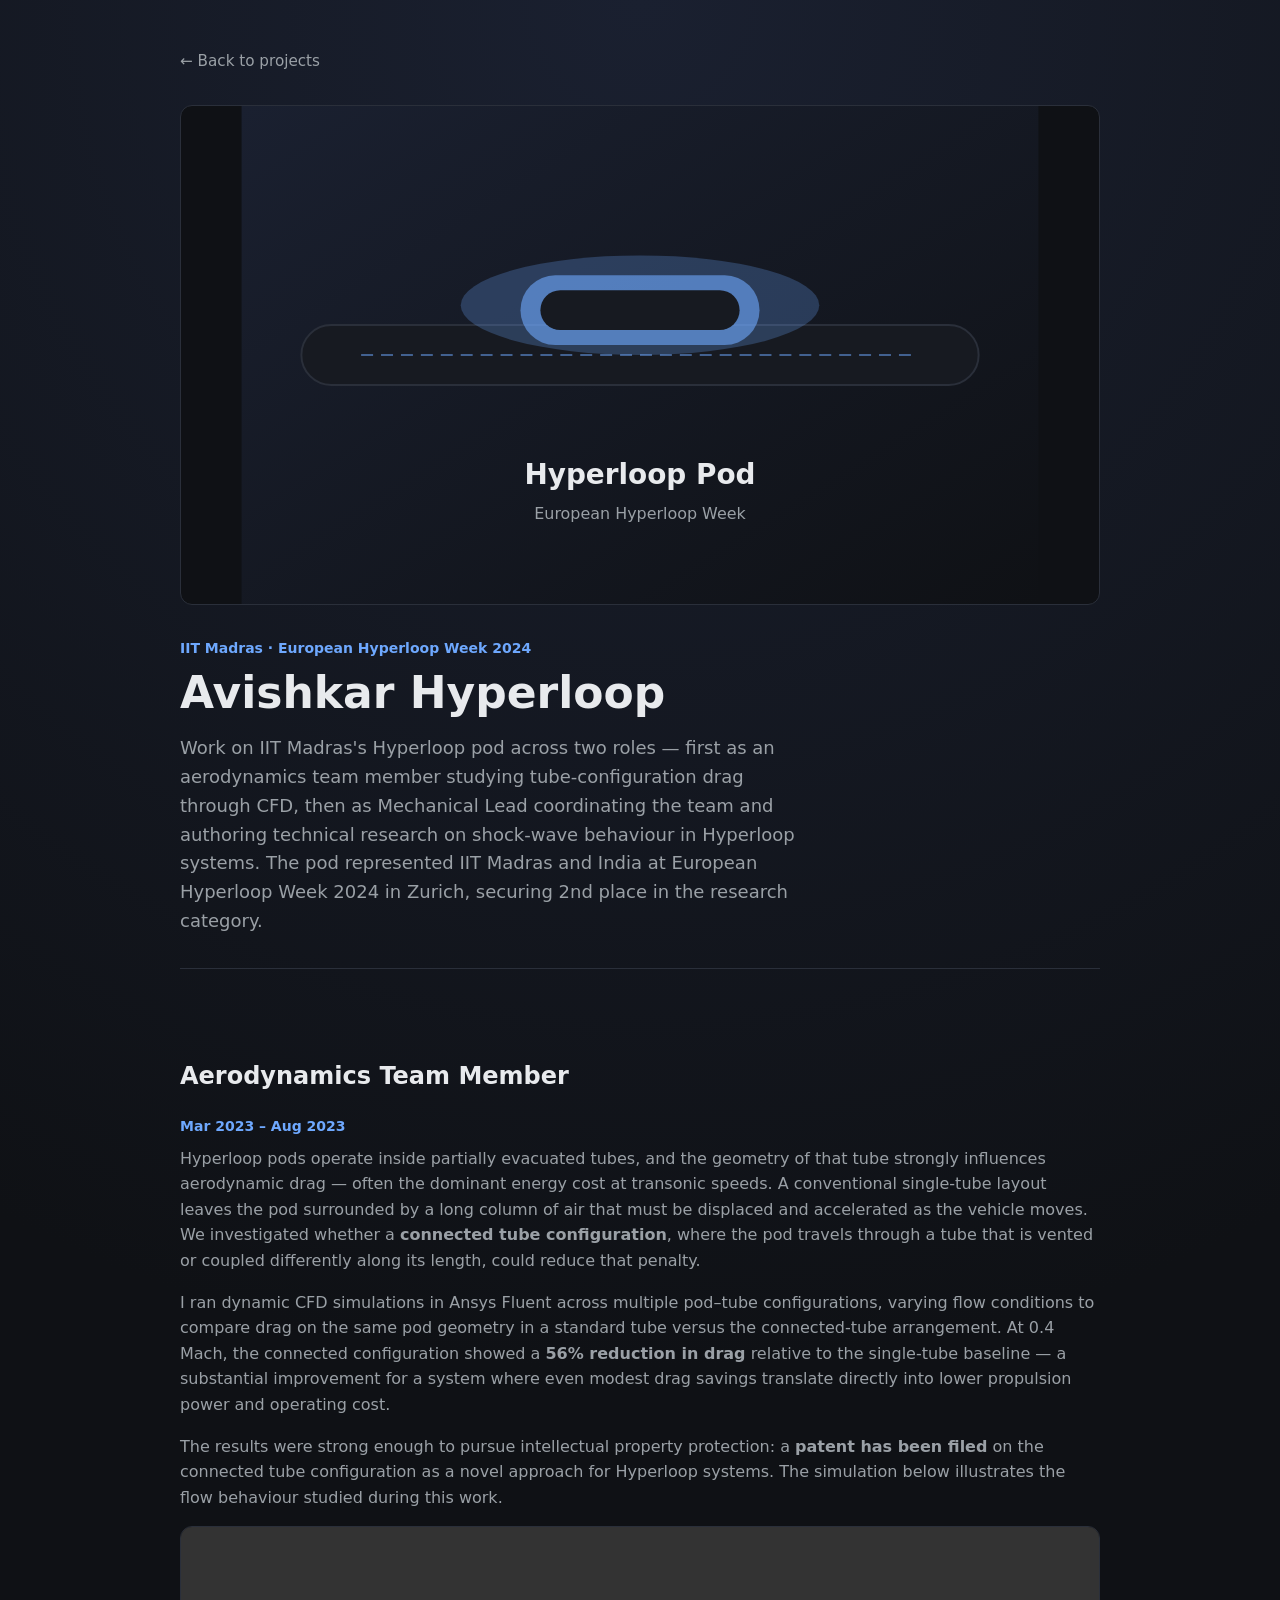
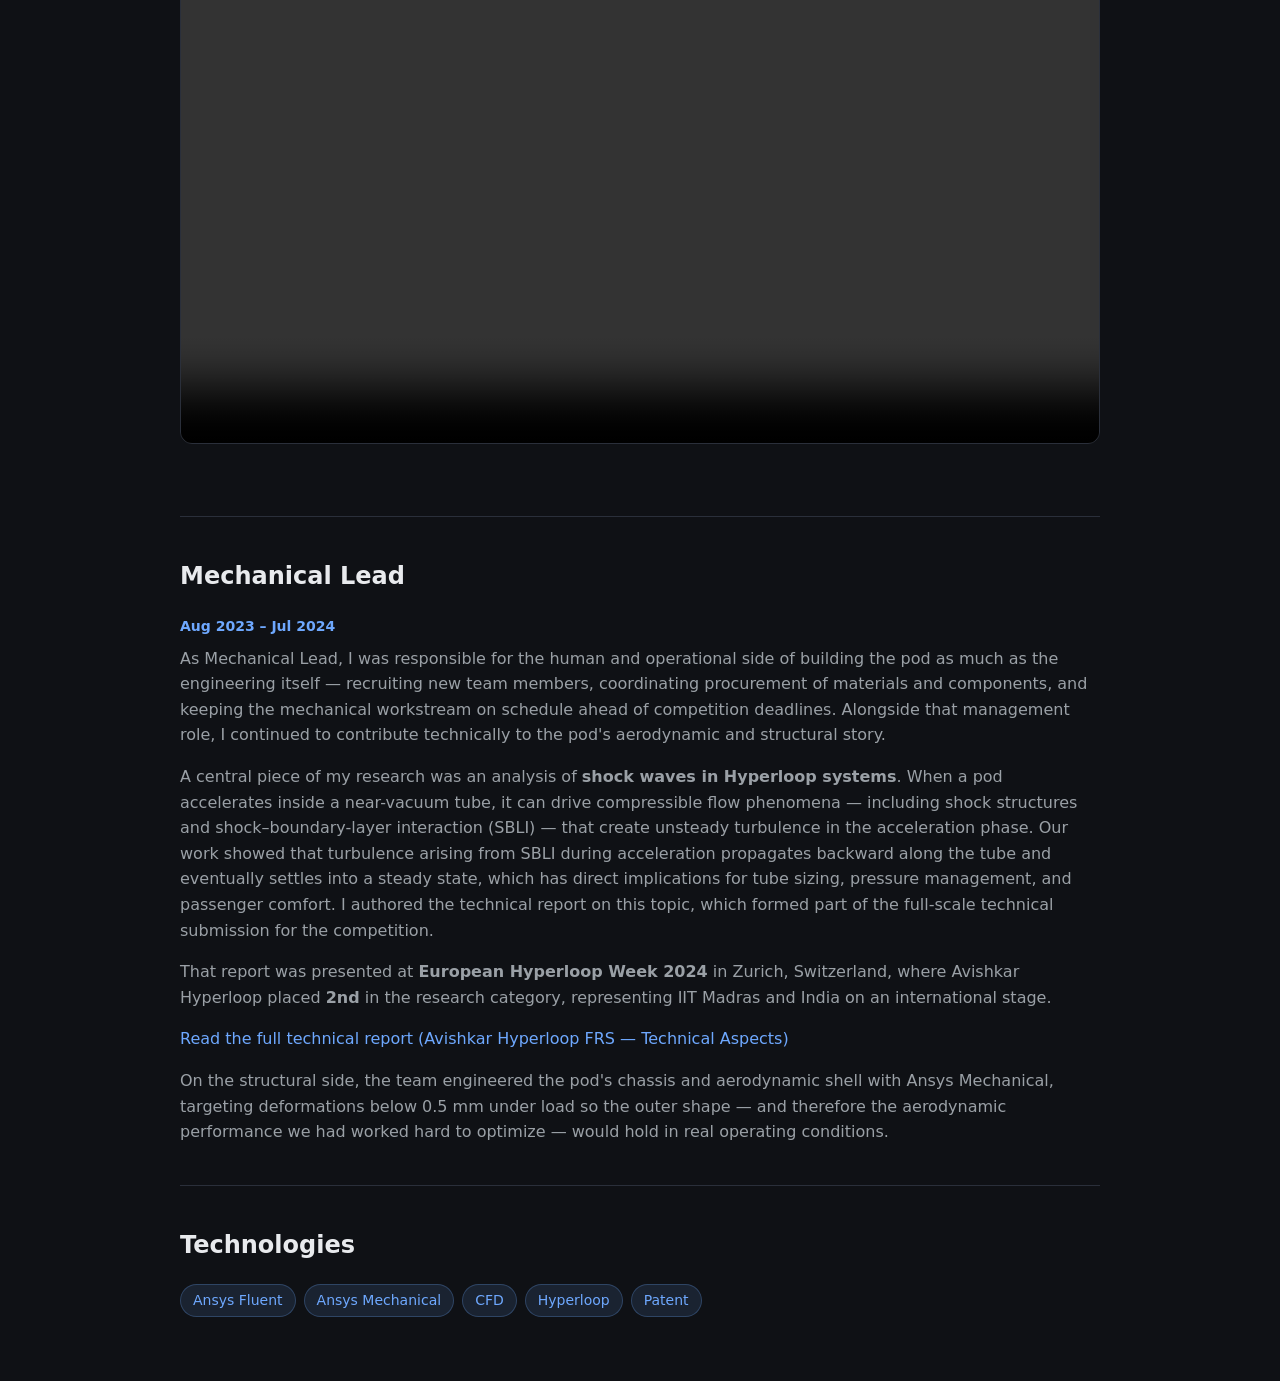
==== projects/avishkar-hyperloop.html @ 78e14c98 "main page done" ====
<!DOCTYPE html>
<html lang="en">
  <head>
    <meta charset="UTF-8" />
    <meta name="viewport" content="width=device-width, initial-scale=1.0" />
    <meta
      name="description"
      content="Avishkar Hyperloop — CFD drag analysis, connected tube patent, and mechanical leadership at European Hyperloop Week 2024."
    />
    <title>Avishkar Hyperloop | Harish</title>
    <link rel="stylesheet" href="../css/style.css" />
  </head>
  <body>
    <main class="project-page project-page--article">
      <a class="back-link" href="../index.html#projects">&larr; Back to projects</a>

      <img
        class="project-hero-image"
        src="../assets/projects/hyperloop.svg"
        alt="Avishkar Hyperloop project"
        width="800"
        height="500"
      />

      <header class="project-page__header">
        <p class="project-card__meta">IIT Madras · European Hyperloop Week 2024</p>
        <h1>Avishkar Hyperloop</h1>
        <p class="project-page__intro">
          Work on IIT Madras's Hyperloop pod across two roles — first as an
          aerodynamics team member studying tube-configuration drag through CFD,
          then as Mechanical Lead coordinating the team and authoring technical
          research on shock-wave behaviour in Hyperloop systems. The pod
          represented IIT Madras and India at European Hyperloop Week 2024 in
          Zurich, securing 2nd place in the research category.
        </p>
      </header>

      <section class="project-page__section">
        <h2>Aerodynamics Team Member</h2>
        <p class="project-card__meta">Mar 2023 – Aug 2023</p>

        <p class="project-page__text">
          Hyperloop pods operate inside partially evacuated tubes, and the
          geometry of that tube strongly influences aerodynamic drag — often the
          dominant energy cost at transonic speeds. A conventional single-tube
          layout leaves the pod surrounded by a long column of air that must be
          displaced and accelerated as the vehicle moves. We investigated
          whether a <strong>connected tube configuration</strong>, where the
          pod travels through a tube that is vented or coupled differently along
          its length, could reduce that penalty.
        </p>
        <p class="project-page__text">
          I ran dynamic CFD simulations in Ansys Fluent across multiple
          pod–tube configurations, varying flow conditions to compare drag on
          the same pod geometry in a standard tube versus the connected-tube
          arrangement. At 0.4 Mach, the connected configuration showed a
          <strong>56% reduction in drag</strong> relative to the single-tube
          baseline — a substantial improvement for a system where even modest
          drag savings translate directly into lower propulsion power and
          operating cost.
        </p>
        <p class="project-page__text">
          The results were strong enough to pursue intellectual property
          protection: a <strong>patent has been filed</strong> on the connected
          tube configuration as a novel approach for Hyperloop systems. The
          simulation below illustrates the flow behaviour studied during this
          work.
        </p>

        <video
          class="project-hero-video"
          controls
          playsinline
          preload="metadata"
        >
          <source
            src="../assets/projects/1000144583.mp4"
            type="video/mp4"
          />
          Your browser does not support the video tag.
        </video>
      </section>

      <section class="project-page__section">
        <h2>Mechanical Lead</h2>
        <p class="project-card__meta">Aug 2023 – Jul 2024</p>

        <p class="project-page__text">
          As Mechanical Lead, I was responsible for the human and operational
          side of building the pod as much as the engineering itself — recruiting
          new team members, coordinating procurement of materials and
          components, and keeping the mechanical workstream on schedule ahead of
          competition deadlines. Alongside that management role, I continued to
          contribute technically to the pod's aerodynamic and structural story.
        </p>
        <p class="project-page__text">
          A central piece of my research was an analysis of
          <strong>shock waves in Hyperloop systems</strong>. When a pod
          accelerates inside a near-vacuum tube, it can drive compressible flow
          phenomena — including shock structures and shock–boundary-layer
          interaction (SBLI) — that create unsteady turbulence in the
          acceleration phase. Our work showed that turbulence arising from SBLI
          during acceleration propagates backward along the tube and eventually
          settles into a steady state, which has direct implications for tube
          sizing, pressure management, and passenger comfort. I authored the
          technical report on this topic, which formed part of the full-scale
          technical submission for the competition.
        </p>
        <p class="project-page__text">
          That report was presented at
          <strong>European Hyperloop Week 2024</strong> in Zurich, Switzerland,
          where Avishkar Hyperloop placed <strong>2nd</strong> in the research
          category, representing IIT Madras and India on an international stage.
        </p>
        <p class="project-page__text">
          <a
            href="https://drive.google.com/file/d/1-24kYN9Q1KpxqbzOXlkt7Xycq7Ue_CcZ/view?usp=sharing"
            target="_blank"
            rel="noreferrer"
            >Read the full technical report (Avishkar Hyperloop FRS — Technical Aspects)</a
          >
        </p>
        <p class="project-page__text">
          On the structural side, the team engineered the pod's chassis and
          aerodynamic shell with Ansys Mechanical, targeting deformations below
          0.5 mm under load so the outer shape — and therefore the aerodynamic
          performance we had worked hard to optimize — would hold in real
          operating conditions.
        </p>
      </section>

      <section class="project-page__section">
        <h2>Technologies</h2>
        <ul class="tag-list tag-list--large">
          <li>Ansys Fluent</li>
          <li>Ansys Mechanical</li>
          <li>CFD</li>
          <li>Hyperloop</li>
          <li>Patent</li>
        </ul>
      </section>
    </main>
  </body>
</html>
---- css/style.css ----
:root {
  --bg: #0f1115;
  --surface: #171a21;
  --text: #e8eaed;
  --muted: #9aa0a6;
  --accent: #6ea8fe;
  --accent-hover: #8bb9ff;
  --border: #2a2f3a;
  --max-width: 960px;
  --radius: 12px;
  --shadow: 0 12px 40px rgba(0, 0, 0, 0.25);
}

*,
*::before,
*::after {
  box-sizing: border-box;
}

html {
  scroll-behavior: smooth;
}

body {
  margin: 0;
  font-family: system-ui, -apple-system, BlinkMacSystemFont, "Segoe UI", sans-serif;
  line-height: 1.6;
  color: var(--text);
  background: radial-gradient(circle at top, #1a2030 0%, var(--bg) 45%);
  min-height: 100vh;
}

a {
  color: var(--accent);
  text-decoration: none;
}

a:hover {
  color: var(--accent-hover);
}

img {
  max-width: 100%;
  display: block;
}

.site-header {
  position: sticky;
  top: 0;
  z-index: 10;
  backdrop-filter: blur(10px);
  background: rgba(15, 17, 21, 0.85);
  border-bottom: 1px solid var(--border);
}

.nav {
  max-width: var(--max-width);
  margin: 0 auto;
  padding: 1rem 1.25rem;
  display: flex;
  align-items: center;
  justify-content: space-between;
  gap: 1rem;
}

.nav__brand {
  font-weight: 700;
  color: var(--text);
}

.nav__menu {
  display: flex;
  gap: 1.25rem;
  list-style: none;
  margin: 0;
  padding: 0;
}

.nav__menu a {
  color: var(--muted);
}

.nav__menu a:hover {
  color: var(--text);
}

.nav__toggle {
  display: none;
  background: var(--surface);
  color: var(--text);
  border: 1px solid var(--border);
  border-radius: 8px;
  padding: 0.5rem 0.75rem;
  cursor: pointer;
}

main {
  max-width: var(--max-width);
  margin: 0 auto;
  padding: 0 1.25rem 4rem;
}

.section {
  padding: 4rem 0 0;
}

.section__header h2 {
  margin: 0 0 0.5rem;
  font-size: clamp(1.5rem, 3vw, 2rem);
}

.section__header p {
  margin: 0 0 1.5rem;
  color: var(--muted);
}

.hero {
  padding-top: 5rem;
}

.hero__eyebrow {
  text-transform: uppercase;
  letter-spacing: 0.12em;
  font-size: 0.8rem;
  color: var(--accent);
  margin: 0 0 0.75rem;
}

.hero h1 {
  font-size: clamp(2.5rem, 6vw, 4rem);
  line-height: 1.1;
  margin: 0 0 1rem;
}

.hero__lead {
  max-width: 38rem;
  color: var(--muted);
  font-size: 1.125rem;
  margin: 0 0 1.75rem;
}

.hero__actions {
  display: flex;
  flex-wrap: wrap;
  gap: 0.75rem;
}

.button {
  display: inline-flex;
  align-items: center;
  justify-content: center;
  padding: 0.75rem 1.25rem;
  border-radius: 999px;
  border: 1px solid transparent;
  font-weight: 600;
}

.button--primary {
  background: var(--accent);
  color: #0f1115;
}

.button--primary:hover {
  background: var(--accent-hover);
  color: #0f1115;
}

.button--ghost {
  border-color: var(--border);
  color: var(--text);
}

.button--ghost:hover {
  border-color: var(--accent);
  color: var(--accent);
}

.card {
  background: var(--surface);
  border: 1px solid var(--border);
  border-radius: var(--radius);
  padding: 1.5rem;
  box-shadow: var(--shadow);
}

.card h3 {
  margin: 0 0 0.75rem;
  font-size: 1.125rem;
}

.stack {
  display: grid;
  gap: 1.25rem;
}

.education-list {
  margin: 0;
}

.education-list__item {
  margin-bottom: 1rem;
}

.education-list__item:last-child {
  margin-bottom: 0;
}

.education-list dt {
  font-weight: 600;
  margin-bottom: 0.25rem;
}

.education-list dd {
  margin: 0;
  color: var(--muted);
}

.bullet-list {
  margin: 0;
  padding-left: 1.25rem;
  color: var(--muted);
}

.bullet-list li + li {
  margin-top: 0.5rem;
}

.entry-card__header {
  display: flex;
  justify-content: space-between;
  align-items: flex-start;
  gap: 1rem;
  margin-bottom: 1rem;
}

.entry-card__org {
  margin: 0.25rem 0 0;
  color: var(--accent);
  font-weight: 600;
}

.entry-card__date {
  margin: 0;
  color: var(--muted);
  font-size: 0.9rem;
  white-space: nowrap;
}

.project-card__meta {
  margin: 0 0 0.5rem;
  color: var(--accent);
  font-size: 0.875rem;
  font-weight: 600;
}

.skills-grid {
  display: grid;
  gap: 1.25rem;
}

@media (min-width: 640px) {
  .skills-grid {
    grid-template-columns: 2fr 1fr;
  }
}

.project-grid {
  display: grid;
  gap: 1.25rem;
  grid-template-columns: repeat(auto-fit, minmax(min(100%, 260px), 1fr));
}

.project-preview {
  display: flex;
  flex-direction: column;
  color: inherit;
  background: var(--surface);
  border: 1px solid var(--border);
  border-radius: var(--radius);
  overflow: hidden;
  box-shadow: var(--shadow);
  transition: transform 0.2s ease, border-color 0.2s ease;
}

.project-preview:hover {
  transform: translateY(-4px);
  border-color: var(--accent);
  color: inherit;
}

.project-preview__media {
  aspect-ratio: 4 / 3;
  overflow: hidden;
  background: var(--bg);
}

.project-preview__image {
  width: 100%;
  height: 100%;
  object-fit: cover;
  display: block;
}

.project-preview__body {
  padding: 1.25rem;
  flex: 1;
}

.project-preview__title {
  margin: 0;
  font-size: 1.125rem;
  color: var(--text);
}

.project-page {
  max-width: var(--max-width);
  margin: 0 auto;
  padding: 3rem 1.25rem 4rem;
}

.back-link {
  display: inline-block;
  margin-bottom: 2rem;
  color: var(--muted);
  font-size: 0.95rem;
}

.back-link:hover {
  color: var(--text);
}

.project-hero-image,
.project-hero-video {
  width: 100%;
  border-radius: var(--radius);
  border: 1px solid var(--border);
  margin-bottom: 2rem;
  display: block;
  background: var(--bg);
}

.project-hero-video {
  aspect-ratio: 16 / 9;
  object-fit: contain;
  max-height: min(70vh, 540px);
}

.project-page__header {
  margin-bottom: 2rem;
}

.project-page__header h1 {
  margin: 0 0 1rem;
  font-size: clamp(2rem, 5vw, 2.75rem);
  line-height: 1.15;
}

.project-page__intro {
  margin: 0;
  max-width: 40rem;
  color: var(--muted);
  font-size: 1.125rem;
}

.project-page--article .project-page__header {
  margin-bottom: 3rem;
  padding-bottom: 2rem;
  border-bottom: 1px solid var(--border);
}

.project-page__section {
  padding: 2.5rem 0;
  border-bottom: 1px solid var(--border);
}

.project-page__section:last-child {
  border-bottom: none;
  padding-bottom: 0;
}

.project-page__section h2 {
  margin: 0 0 1.25rem;
  font-size: clamp(1.25rem, 3vw, 1.5rem);
  color: var(--text);
}

.project-page__section .tag-list--large {
  margin-bottom: 0;
}

.project-page__subheading {
  margin: 1.25rem 0 0.5rem;
  font-size: 1rem;
  color: var(--accent);
}

.project-page__text {
  margin: 0 0 1rem;
  color: var(--muted);
}

.project-page__text:last-child {
  margin-bottom: 0;
}

.project-page__formula {
  margin: 0 0 1rem;
  padding: 0.75rem 1rem;
  background: rgba(110, 168, 254, 0.08);
  border: 1px solid rgba(110, 168, 254, 0.2);
  border-radius: 8px;
  color: var(--text);
  font-family: ui-monospace, "Cascadia Code", monospace;
  font-size: 0.95rem;
  overflow-x: auto;
}

.mission-list {
  margin: 0 0 1rem;
  padding-left: 1.25rem;
  color: var(--muted);
}

.mission-list li + li {
  margin-top: 0.75rem;
}

.project-page code {
  font-family: ui-monospace, "Cascadia Code", monospace;
  font-size: 0.875em;
  color: var(--accent);
}

.grid {
  display: grid;
  gap: 1.25rem;
}

@media (min-width: 720px) {
  .grid {
    grid-template-columns: repeat(2, minmax(0, 1fr));
  }
}

.project-card h3 {
  margin: 0 0 0.75rem;
}

.project-card .bullet-list {
  margin-bottom: 1rem;
}

.tag-list {
  display: flex;
  flex-wrap: wrap;
  gap: 0.5rem;
  list-style: none;
  margin: 0 0 1rem;
  padding: 0;
}

.tag-list li,
.tag-list--large li {
  background: rgba(110, 168, 254, 0.12);
  color: var(--accent);
  border: 1px solid rgba(110, 168, 254, 0.25);
  border-radius: 999px;
  padding: 0.25rem 0.75rem;
  font-size: 0.875rem;
}

.tag-list--large {
  margin-bottom: 0;
}

.contact-card p {
  margin: 0 0 0.75rem;
}

.contact-card p:last-child {
  margin-bottom: 0;
}

@media (max-width: 640px) {
  .nav__toggle {
    display: inline-flex;
  }

  .nav__menu {
    display: none;
    position: absolute;
    top: 100%;
    right: 1.25rem;
    flex-direction: column;
    background: var(--surface);
    border: 1px solid var(--border);
    border-radius: var(--radius);
    padding: 0.75rem 1rem;
    min-width: 10rem;
  }

  .nav__menu.is-open {
    display: flex;
  }

  .entry-card__header {
    flex-direction: column;
    gap: 0.5rem;
  }

  .entry-card__date {
    white-space: normal;
  }
}
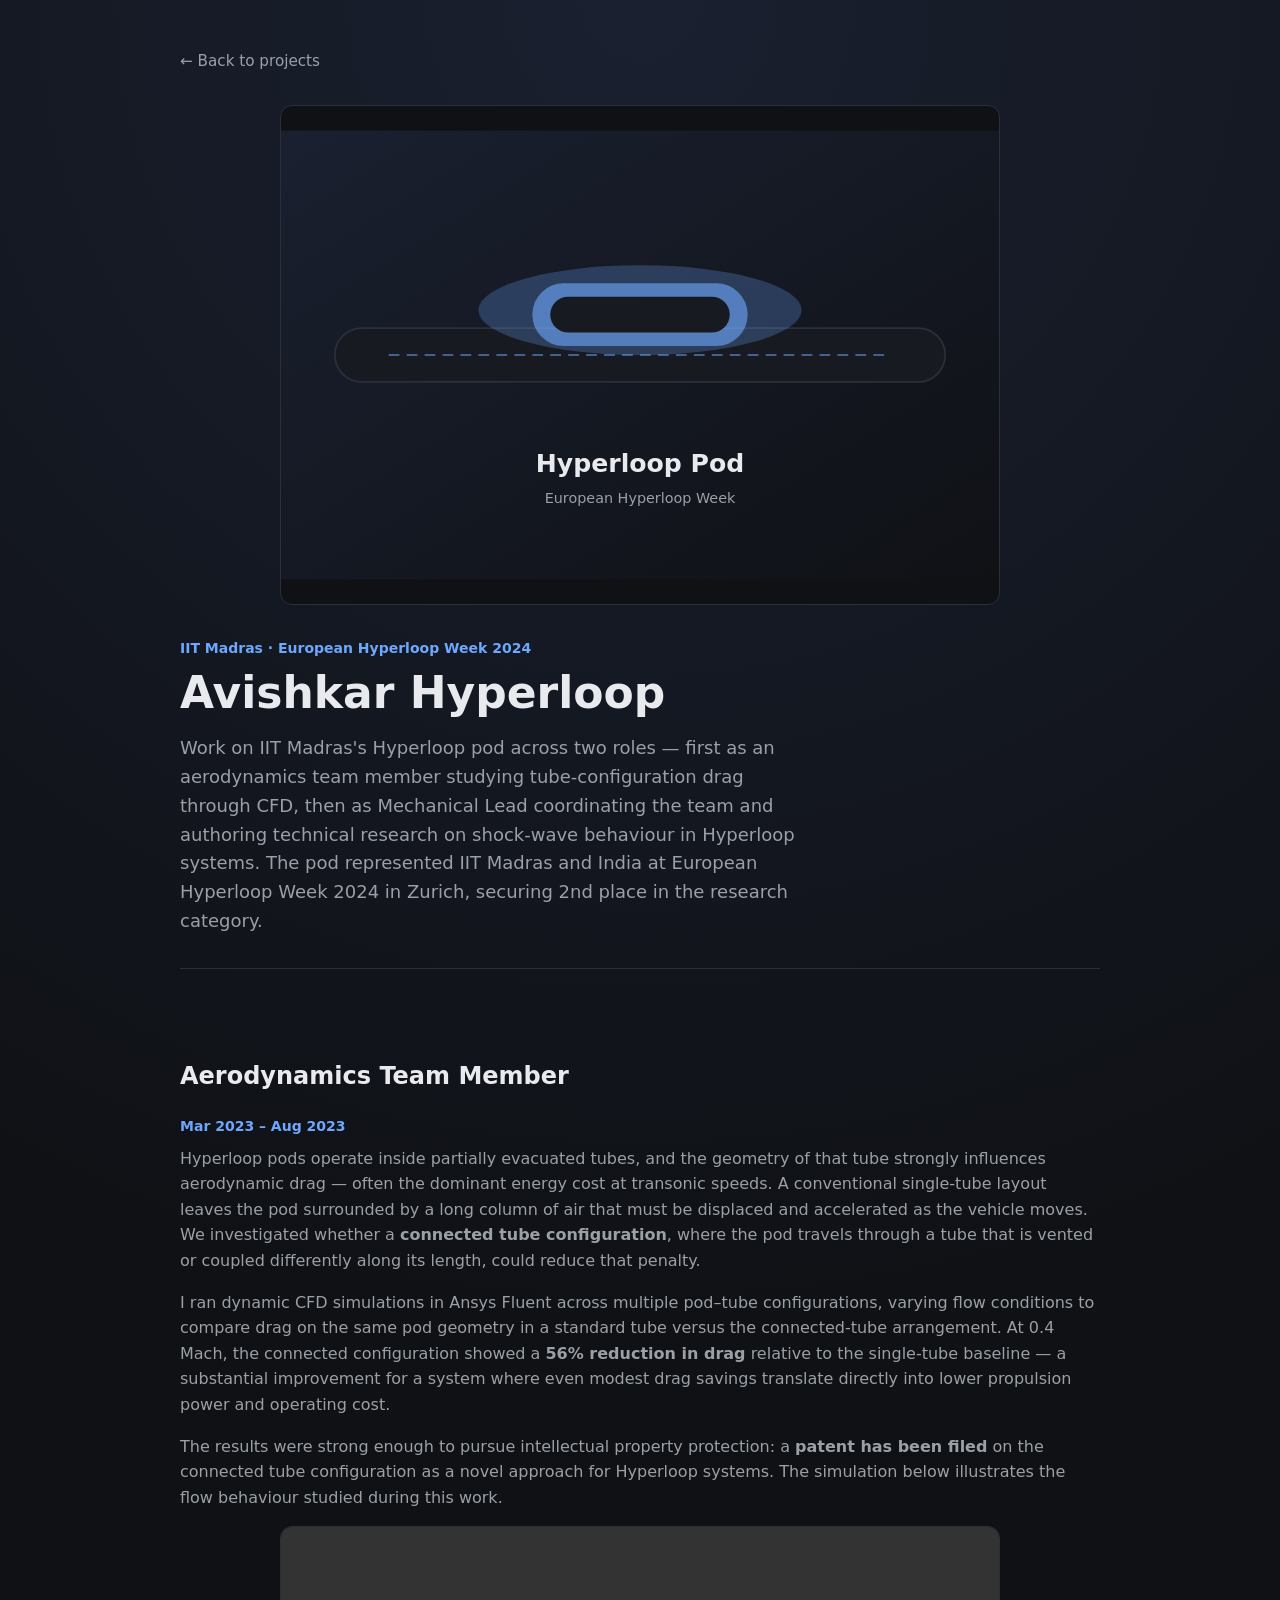
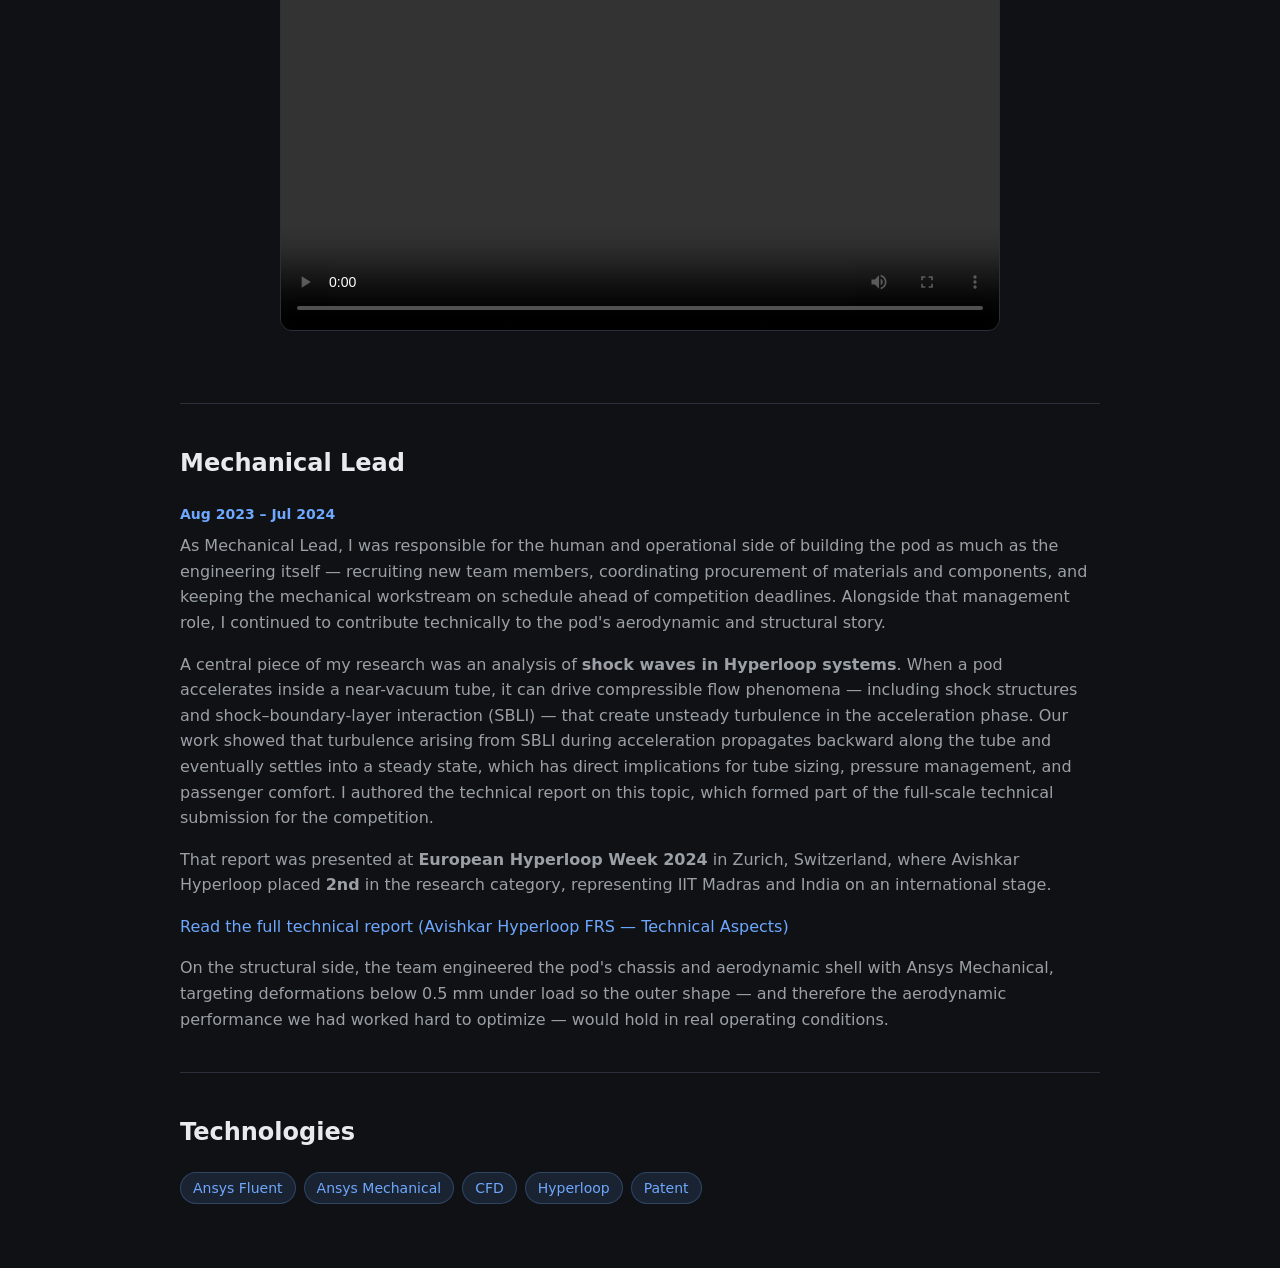
==== commit 8c4f3bc0: "Fix GitHub Pages deploy and bust CSS cache. Deploy only site files instead of the full repo (includi" ====
--- a/projects/avishkar-hyperloop.html
+++ b/projects/avishkar-hyperloop.html
@@ -8,7 +8,7 @@
       content="Avishkar Hyperloop — CFD drag analysis, connected tube patent, and mechanical leadership at European Hyperloop Week 2024."
     />
     <title>Avishkar Hyperloop | Harish</title>
-    <link rel="stylesheet" href="../css/style.css" />
+    <link rel="stylesheet" href="../css/style.css?v=2" />
   </head>
   <body>
     <main class="project-page project-page--article">
--- a/css/style.css
+++ b/css/style.css
@@ -267,12 +267,15 @@
 .project-grid {
   display: grid;
   gap: 1.25rem;
-  grid-template-columns: repeat(auto-fit, minmax(min(100%, 260px), 1fr));
+  grid-template-columns: repeat(auto-fill, minmax(min(100%, 220px), 280px));
+  justify-content: center;
 }
 
 .project-preview {
   display: flex;
   flex-direction: column;
+  width: 100%;
+  max-width: 280px;
   color: inherit;
   background: var(--surface);
   border: 1px solid var(--border);
@@ -332,6 +335,9 @@
 .project-hero-image,
 .project-hero-video {
   width: 100%;
+  max-width: 720px;
+  margin-left: auto;
+  margin-right: auto;
   border-radius: var(--radius);
   border: 1px solid var(--border);
   margin-bottom: 2rem;
@@ -342,7 +348,8 @@
 .project-hero-video {
   aspect-ratio: 16 / 9;
   object-fit: contain;
-  max-height: min(70vh, 540px);
+  max-height: min(50vh, 405px);
+  height: auto;
 }
 
 .project-page__header {
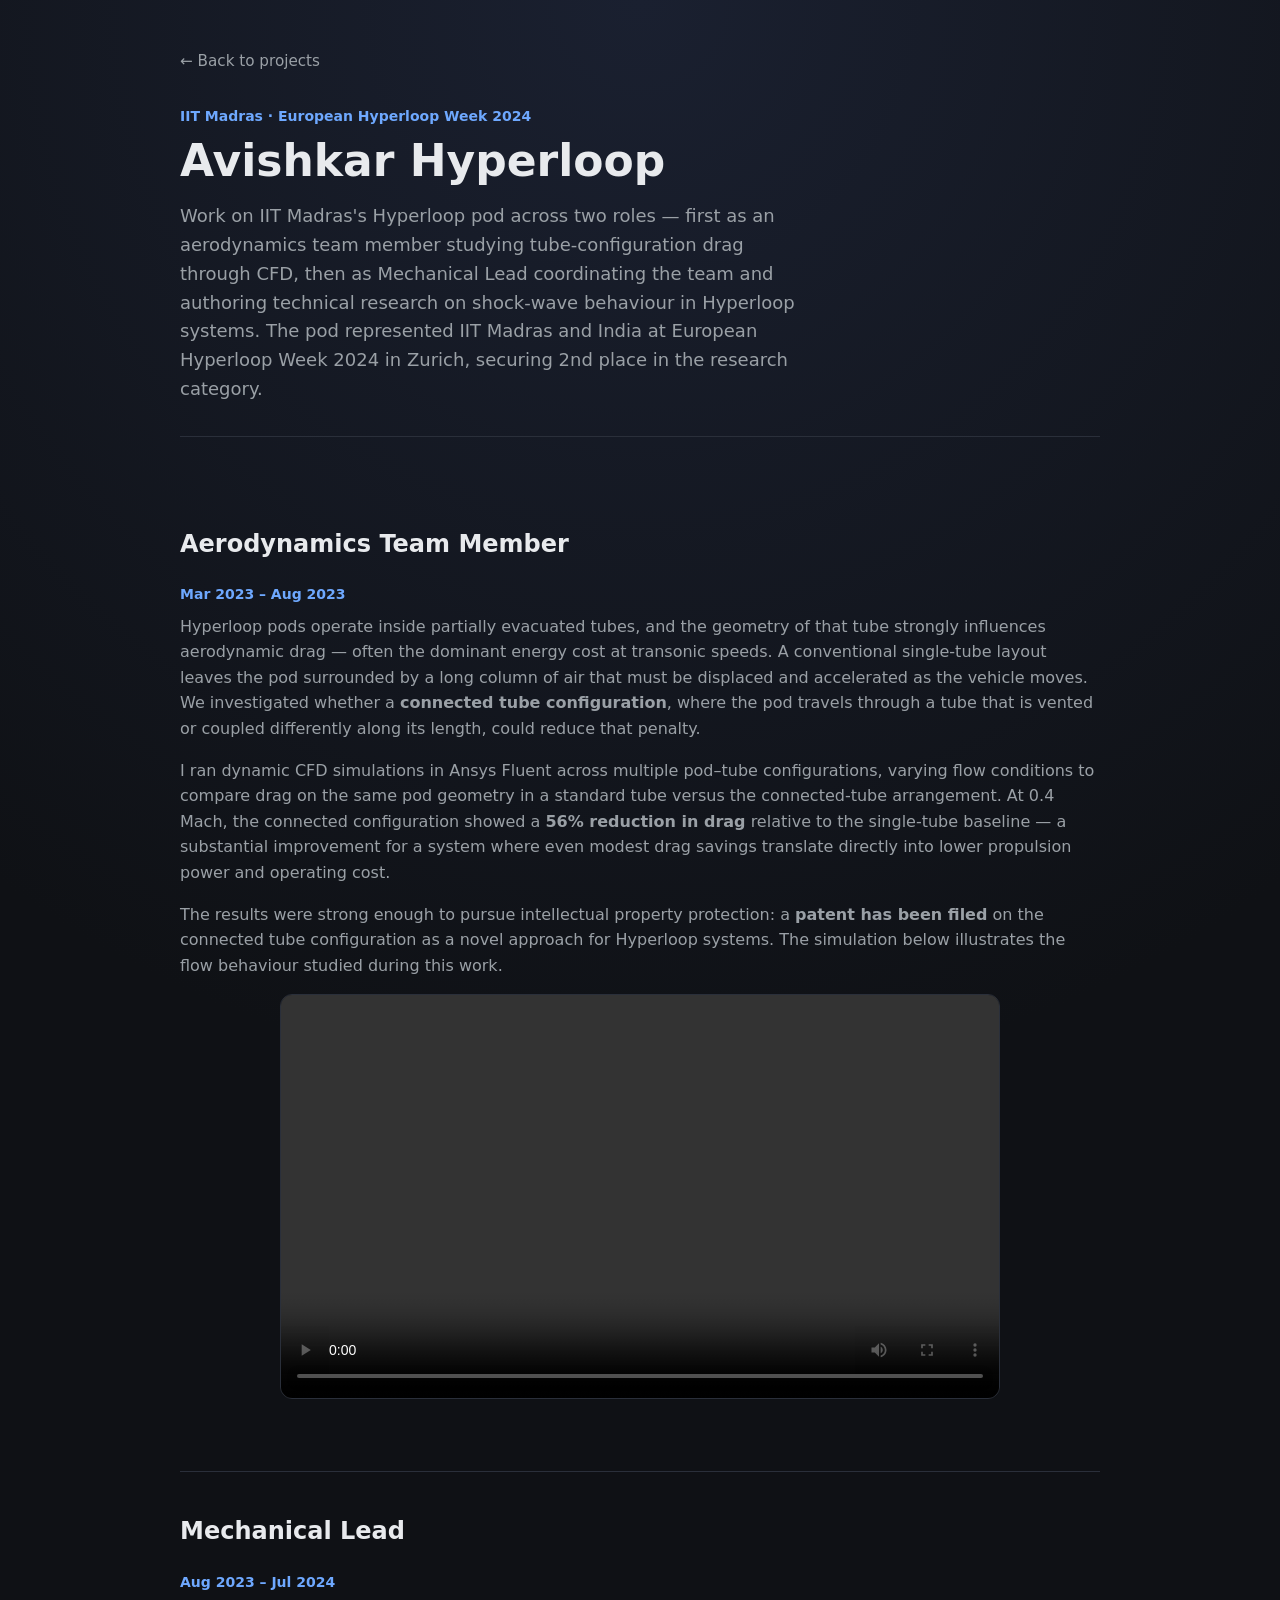
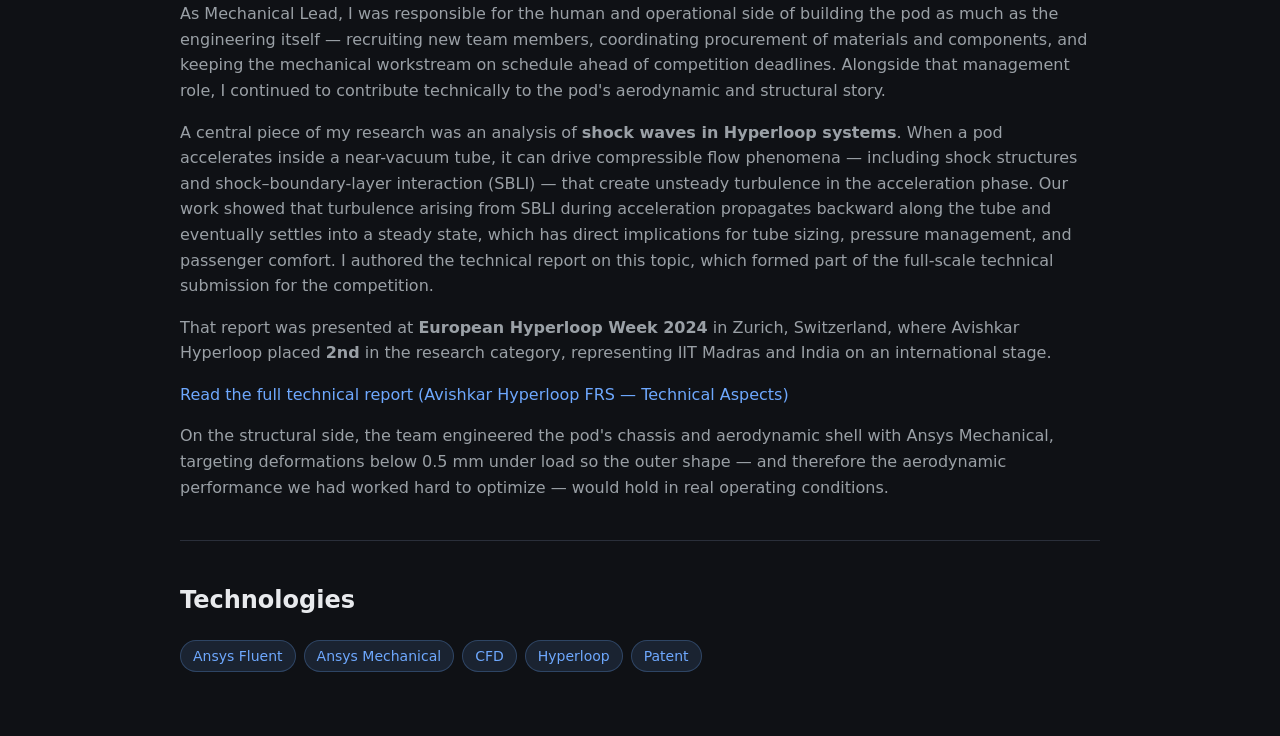
==== commit 83202806: "added IL video" ====
--- a/projects/avishkar-hyperloop.html
+++ b/projects/avishkar-hyperloop.html
@@ -13,14 +13,6 @@
   <body>
     <main class="project-page project-page--article">
       <a class="back-link" href="../index.html#projects">&larr; Back to projects</a>
-
-      <img
-        class="project-hero-image"
-        src="../assets/projects/hyperloop.svg"
-        alt="Avishkar Hyperloop project"
-        width="800"
-        height="500"
-      />
 
       <header class="project-page__header">
         <p class="project-card__meta">IIT Madras · European Hyperloop Week 2024</p>
--- a/css/style.css
+++ b/css/style.css
@@ -352,8 +352,9 @@
   height: auto;
 }
 
-.project-page__header {
-  margin-bottom: 2rem;
+.project-page__header .project-hero-video {
+  margin-top: 1.25rem;
+  margin-bottom: 1.5rem;
 }
 
 .project-page__header h1 {
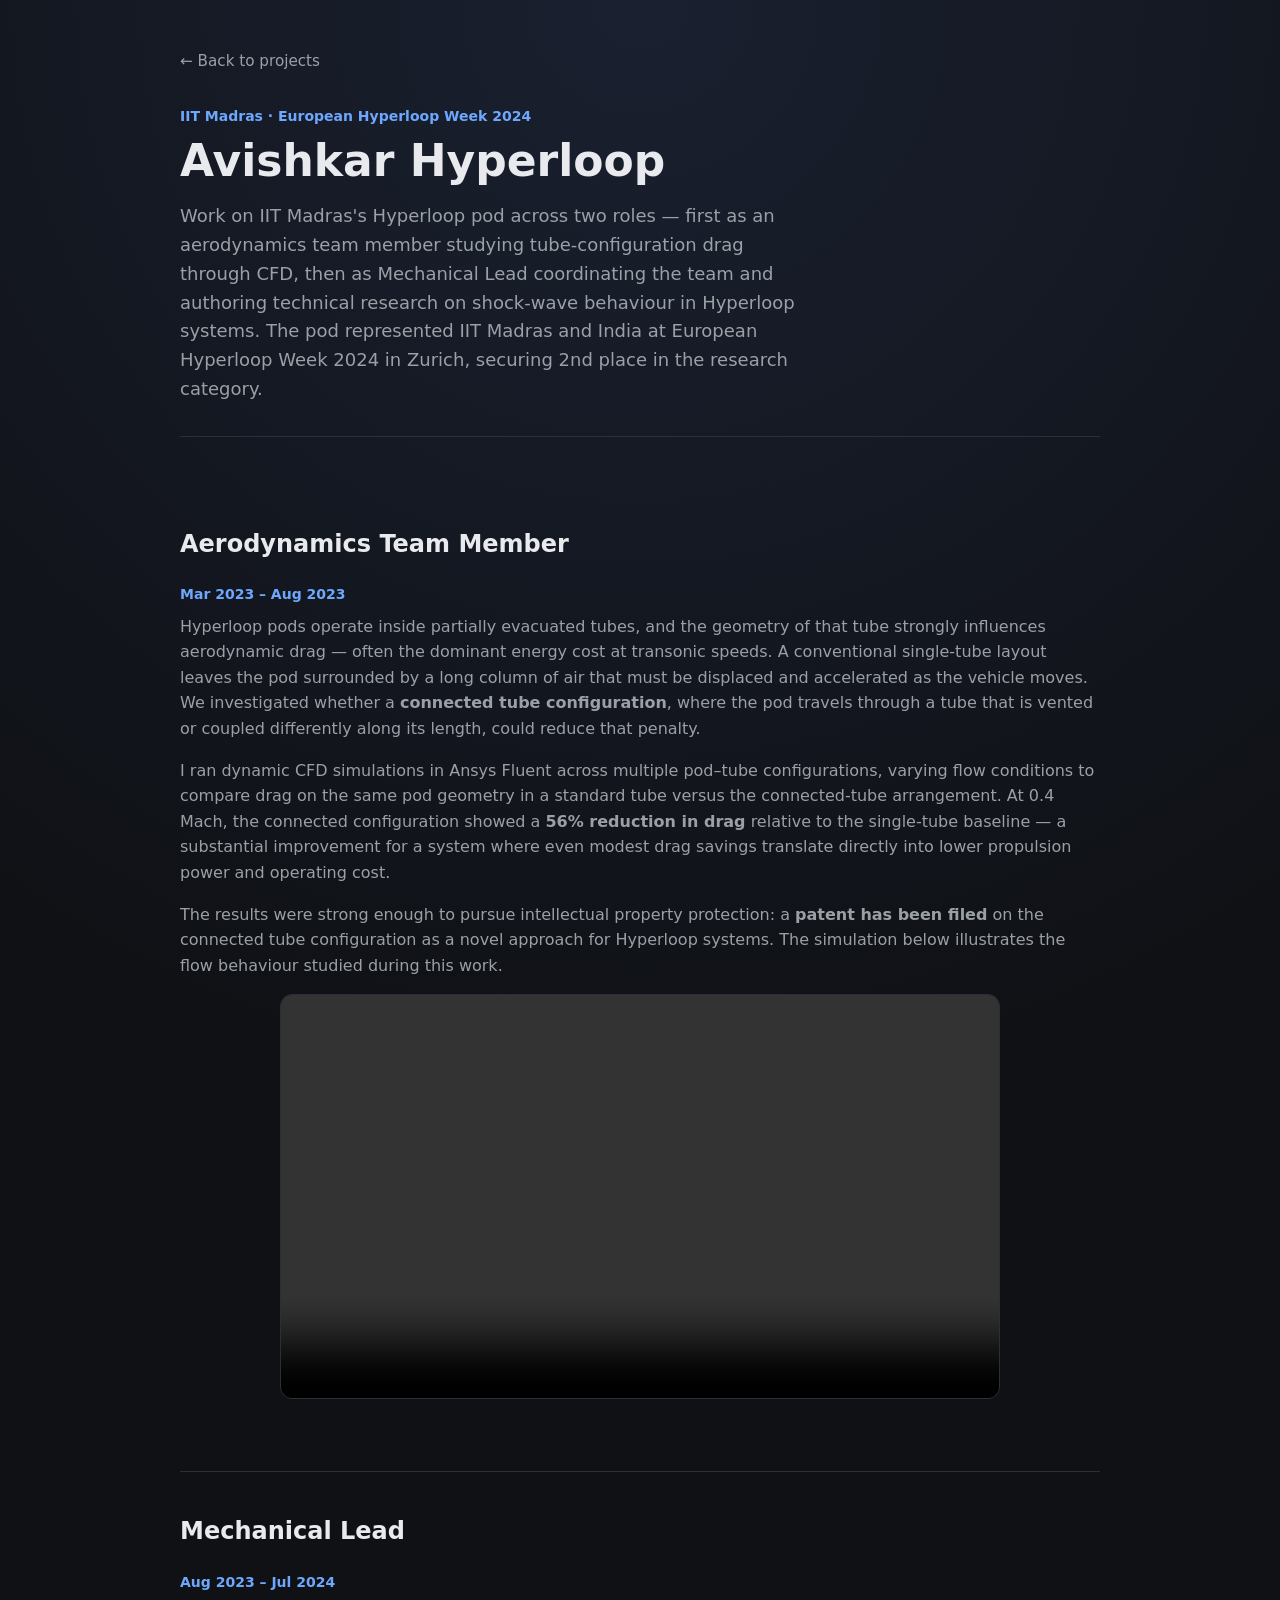
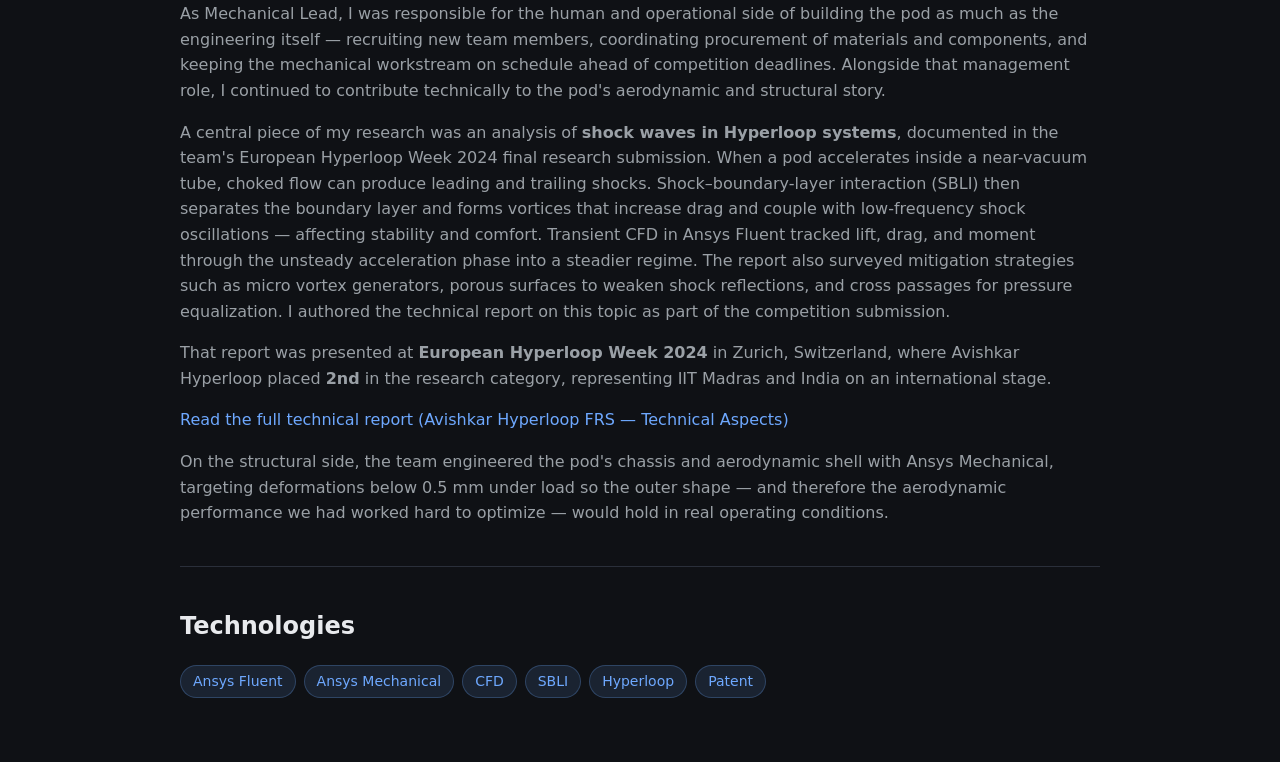
==== commit 9ce89091: "14/7" ====
--- a/projects/avishkar-hyperloop.html
+++ b/projects/avishkar-hyperloop.html
@@ -5,10 +5,10 @@
     <meta name="viewport" content="width=device-width, initial-scale=1.0" />
     <meta
       name="description"
-      content="Avishkar Hyperloop — CFD drag analysis, connected tube patent, and mechanical leadership at European Hyperloop Week 2024."
+      content="Avishkar Hyperloop — CFD drag analysis, connected-tube patent, and shock-wave / SBLI research for European Hyperloop Week 2024."
     />
     <title>Avishkar Hyperloop | Harish</title>
-    <link rel="stylesheet" href="../css/style.css?v=2" />
+    <link rel="stylesheet" href="../css/style.css?v=3" />
   </head>
   <body>
     <main class="project-page project-page--article">
@@ -87,16 +87,19 @@
         </p>
         <p class="project-page__text">
           A central piece of my research was an analysis of
-          <strong>shock waves in Hyperloop systems</strong>. When a pod
-          accelerates inside a near-vacuum tube, it can drive compressible flow
-          phenomena — including shock structures and shock–boundary-layer
-          interaction (SBLI) — that create unsteady turbulence in the
-          acceleration phase. Our work showed that turbulence arising from SBLI
-          during acceleration propagates backward along the tube and eventually
-          settles into a steady state, which has direct implications for tube
-          sizing, pressure management, and passenger comfort. I authored the
-          technical report on this topic, which formed part of the full-scale
-          technical submission for the competition.
+          <strong>shock waves in Hyperloop systems</strong>, documented in the
+          team's European Hyperloop Week 2024 final research submission. When a
+          pod accelerates inside a near-vacuum tube, choked flow can produce
+          leading and trailing shocks. Shock–boundary-layer interaction (SBLI)
+          then separates the boundary layer and forms vortices that increase
+          drag and couple with low-frequency shock oscillations — affecting
+          stability and comfort. Transient CFD in Ansys Fluent tracked lift,
+          drag, and moment through the unsteady acceleration phase into a
+          steadier regime. The report also surveyed mitigation strategies such
+          as micro vortex generators, porous surfaces to weaken shock
+          reflections, and cross passages for pressure equalization. I authored
+          the technical report on this topic as part of the competition
+          submission.
         </p>
         <p class="project-page__text">
           That report was presented at
@@ -127,6 +130,7 @@
           <li>Ansys Fluent</li>
           <li>Ansys Mechanical</li>
           <li>CFD</li>
+          <li>SBLI</li>
           <li>Hyperloop</li>
           <li>Patent</li>
         </ul>
--- a/css/style.css
+++ b/css/style.css
@@ -315,6 +315,13 @@
   color: var(--text);
 }
 
+.project-preview__subtitle {
+  margin: 0.5rem 0 0;
+  font-size: 0.875rem;
+  color: var(--muted);
+  line-height: 1.4;
+}
+
 .project-page {
   max-width: var(--max-width);
   margin: 0 auto;
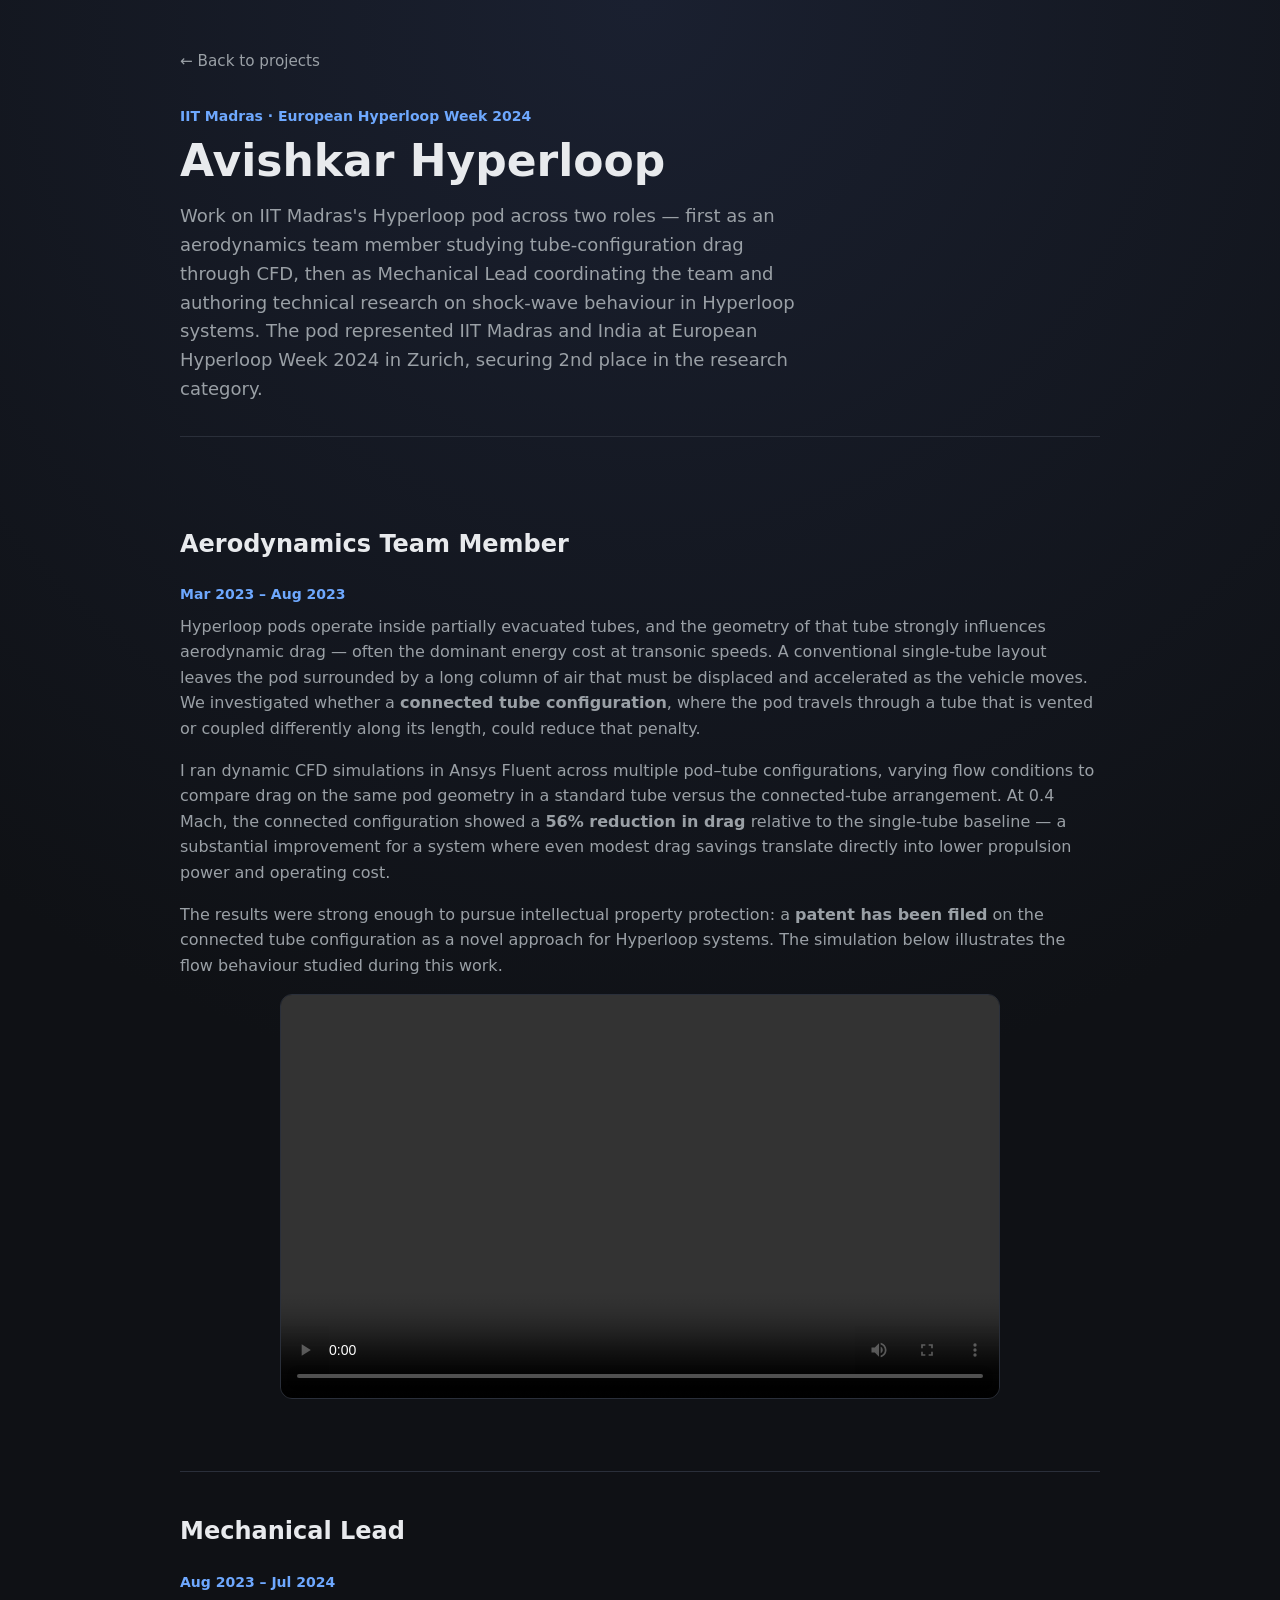
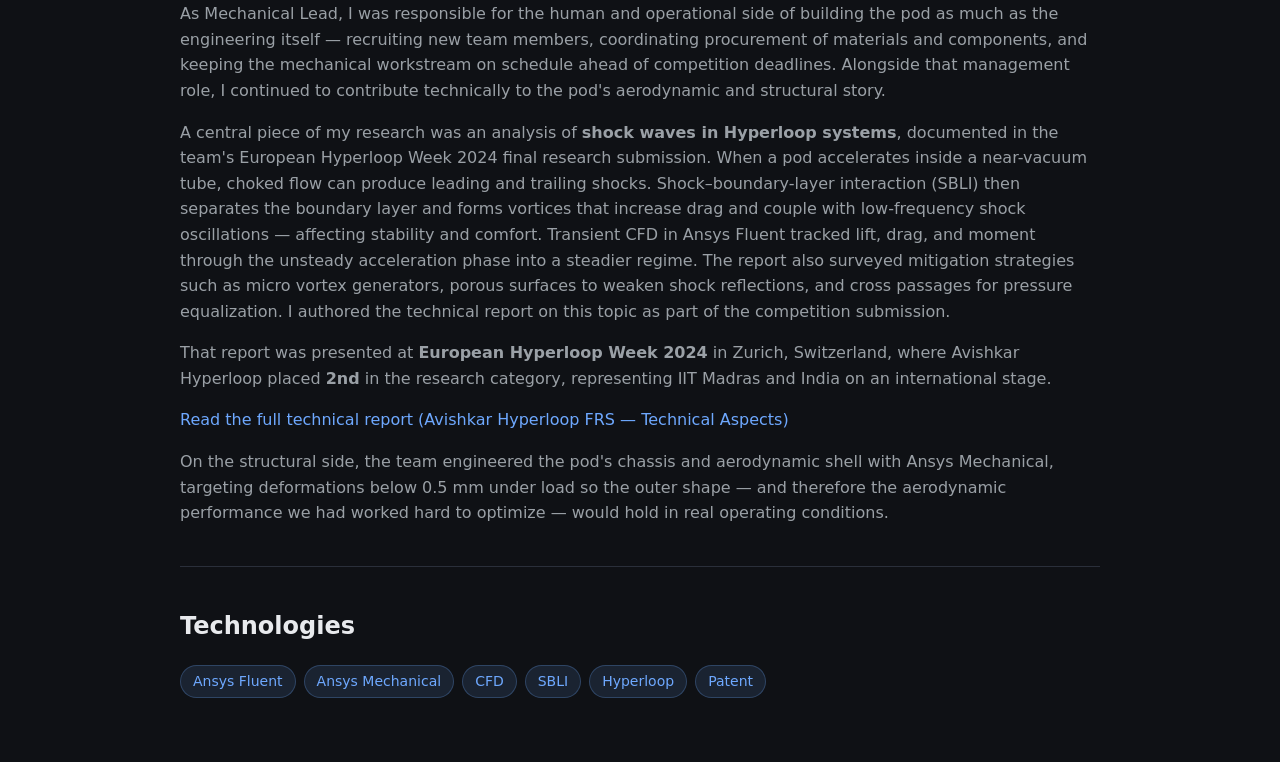
==== commit 80520f8e: "goatcounter" ====
--- a/projects/avishkar-hyperloop.html
+++ b/projects/avishkar-hyperloop.html
@@ -136,5 +136,10 @@
         </ul>
       </section>
     </main>
+    <script
+      data-goatcounter="https://harishs.goatcounter.com/count"
+      async
+      src="//gc.zgo.at/count.js"
+    ></script>
   </body>
 </html>
